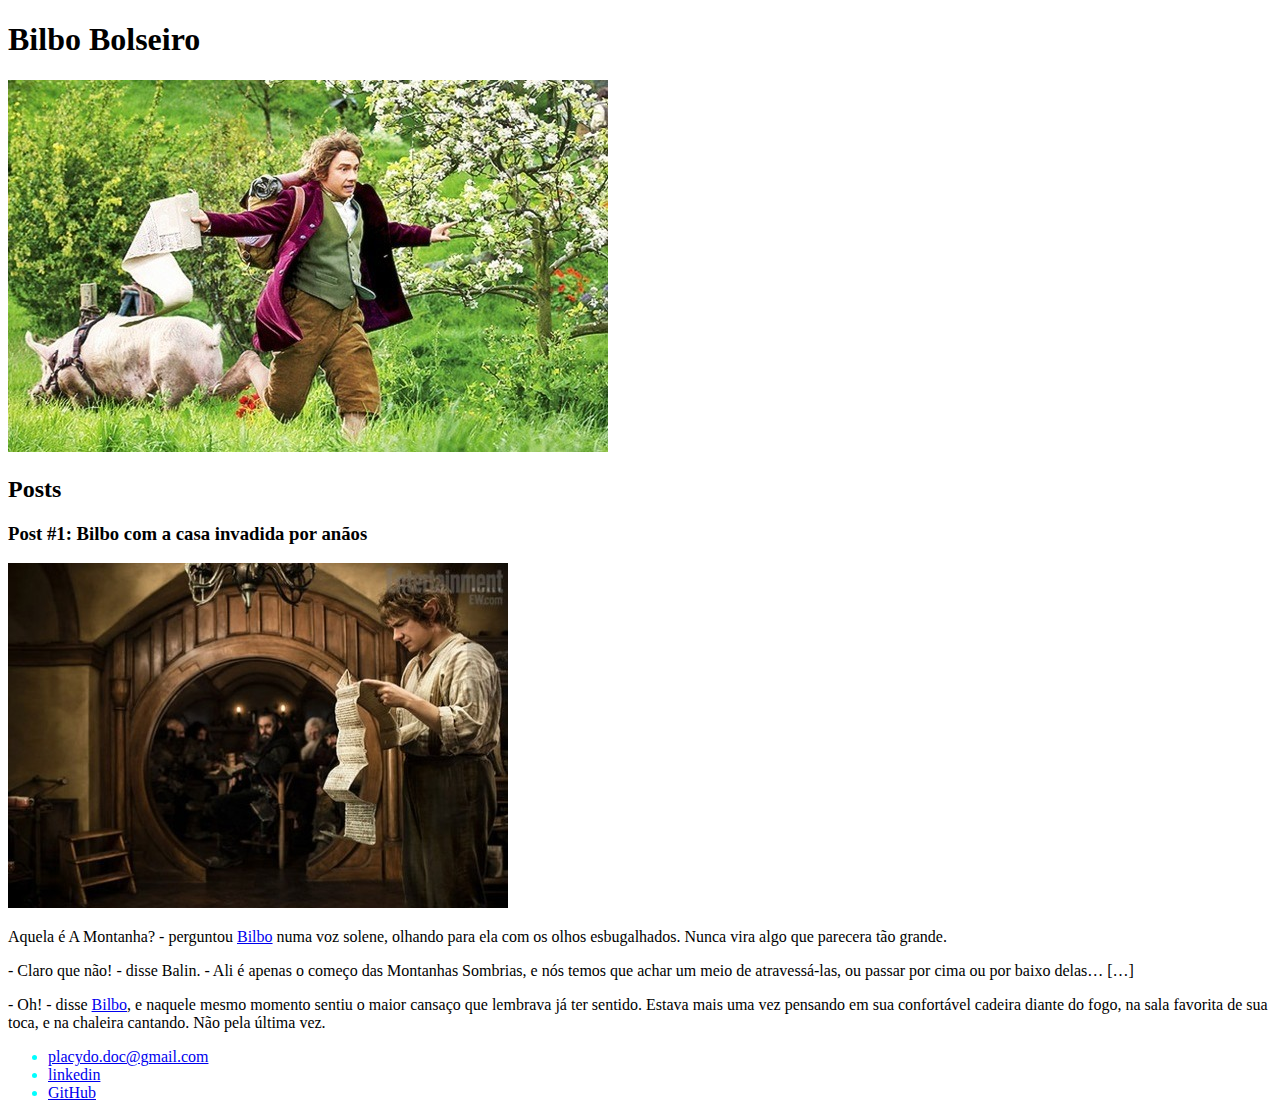
==== Introdução a HTML e CSS/index.html @ ddac4a71 "alterei o nome da pasta" ====
<!DOCTYPE html>
<html lang="pt">
<head>
    <meta charset="UTF-8">
    <meta http-equiv="X-UA-Compatible" content="IE=edge">
    <meta name="viewport" content="width=device-width, initial-scale=1.0">
    <link rel="stylesheet" href="clss.css">
    <title>Placydo Lima</title>
</head>
<body>
    <header>
        <h1> Bilbo Bolseiro</h1>
        <img src="bilbo.jpg" alt="Foto do Bilbo Correndo">
    </header>
    <section>
        <header>
            <h2>Posts</h2>
        </header>
        <article>
            <header>
                <h3>Post #1: Bilbo com a casa invadida por anãos</h3>
                <img src="bilbo2.jpg" alt="Bilbo com a lista">
            </header>
            <p> Aquela é A Montanha? - perguntou <a href="https://senhor-dos-aneis.tumblr.com/tagged/Bilbo%20Bolseiro" target="_blank">Bilbo</a> numa voz solene, olhando para ela com os olhos esbugalhados. Nunca vira algo que parecera tão grande. </p>
            <p> - Claro que não! - disse Balin. - Ali é apenas o começo das Montanhas Sombrias, e nós temos que achar um meio de atravessá-las, ou passar por cima ou por baixo delas… […]</p>
                
            <p> - Oh! - disse <a href="mailto:placydo.doc@gmail.com" target="_blank">Bilbo</a>, e naquele mesmo momento sentiu o maior cansaço que lembrava já ter sentido. Estava mais uma vez pensando em sua confortável cadeira diante do fogo, na sala favorita de sua toca, e na chaleira cantando. Não pela última vez.
            </p>
        </article>
    </section>
    <footers>
        <ul class="lista">
            <li>
                <a href="mailto:placydo.doc@gmail.com" target="_blank">placydo.doc@gmail.com</a>
            </li>
            <li>
                <a href="https://www.linkedin.com/in/pl%C3%A1cydo-lima-49a179223/" target="_blank">linkedin</a>
            </li>
            <li>
                <a href="https://github.com/pl4cydo" target="_blank">GitHub</a>
            </li>
        </ul>
    </footers>
</body>
</html>
---- Introdução a HTML e CSS/clss.css ----
.lista {
    color:aqua
}
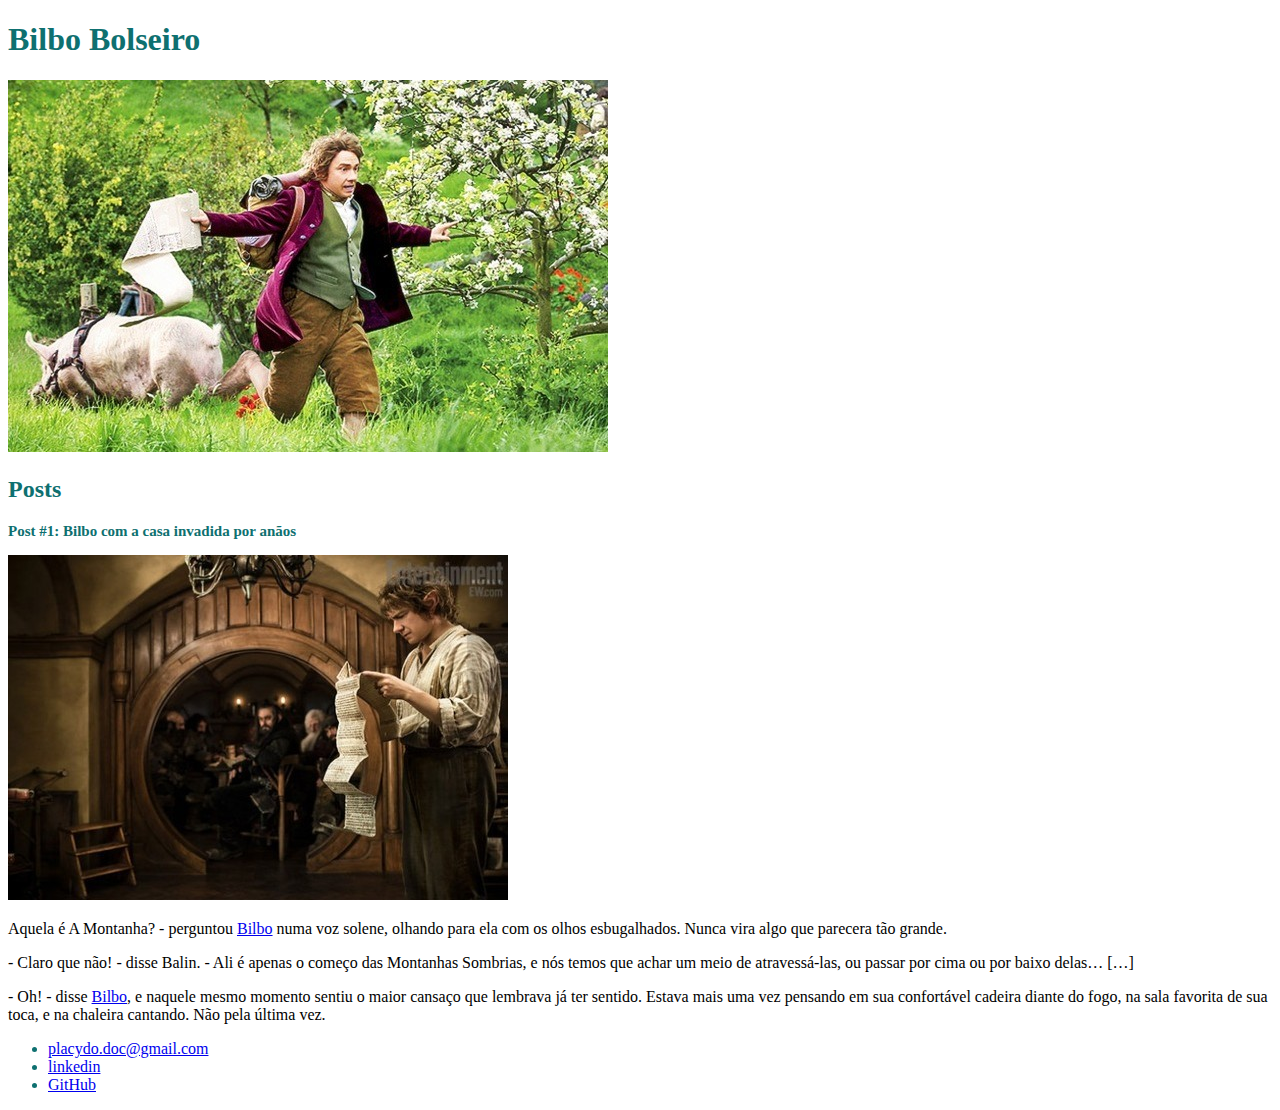
==== commit 84331610: "começo das aulas de CSS" ====
--- a/Introdução a HTML e CSS/index.html
+++ b/Introdução a HTML e CSS/index.html
@@ -9,16 +9,16 @@
 </head>
 <body>
     <header>
-        <h1> Bilbo Bolseiro</h1>
+        <h1 id="titulo"> Bilbo Bolseiro</h1>
         <img src="bilbo.jpg" alt="Foto do Bilbo Correndo">
     </header>
     <section>
         <header>
-            <h2>Posts</h2>
+            <h2 class="posts">Posts</h2>
         </header>
         <article>
             <header>
-                <h3>Post #1: Bilbo com a casa invadida por anãos</h3>
+                <h3 class="post_title">Post #1: Bilbo com a casa invadida por anãos</h3>
                 <img src="bilbo2.jpg" alt="Bilbo com a lista">
             </header>
             <p> Aquela é A Montanha? - perguntou <a href="https://senhor-dos-aneis.tumblr.com/tagged/Bilbo%20Bolseiro" target="_blank">Bilbo</a> numa voz solene, olhando para ela com os olhos esbugalhados. Nunca vira algo que parecera tão grande. </p>
--- a/Introdução a HTML e CSS/clss.css
+++ b/Introdução a HTML e CSS/clss.css
@@ -1,3 +1,18 @@
+#titulo, .posts, .post_title {
+    color:rgb(14, 112, 112)
+}
+
+.post_title {
+    font-size: 15px;
+    /* font-style: italic; */
+    font-style: arial;
+}
+
+
 .lista {
-    color:aqua
-}+    color:rgb(14, 112, 112)
+}
+
+/* .posts {
+    color: aquamarine;
+} */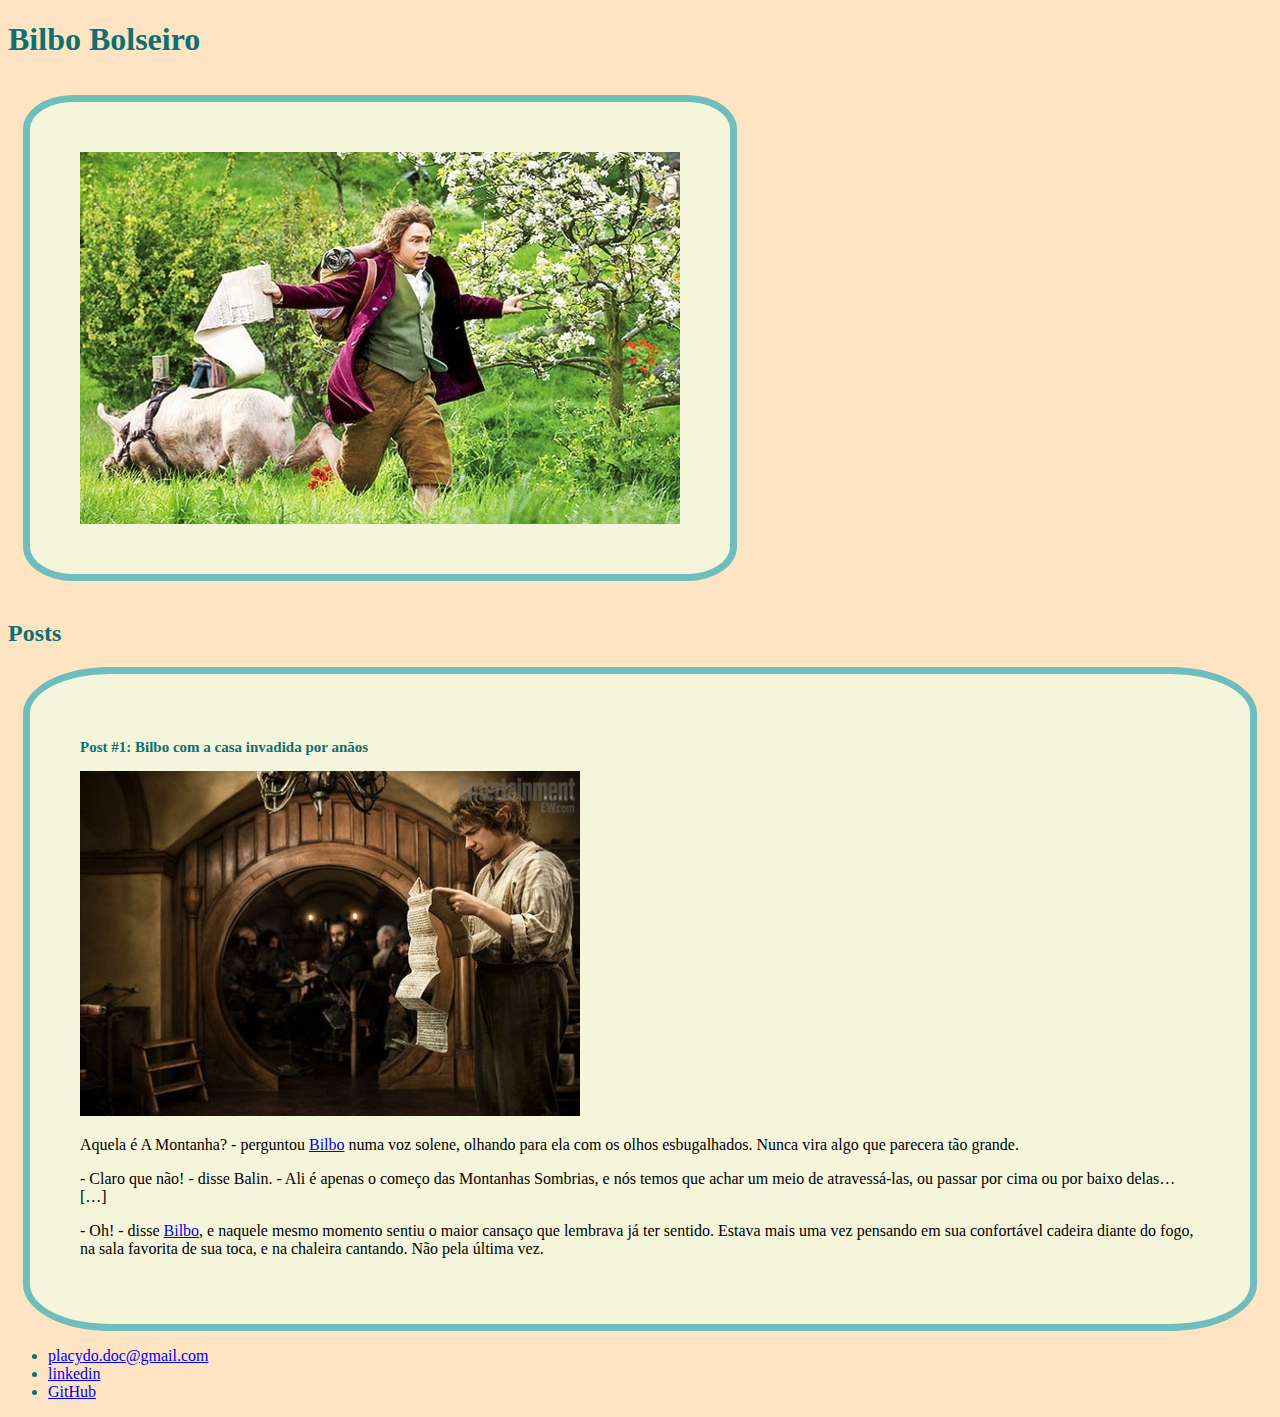
==== commit 23c374bf: "fim da aula de introduçao a CSS" ====
--- a/Introdução a HTML e CSS/index.html
+++ b/Introdução a HTML e CSS/index.html
@@ -10,13 +10,13 @@
 <body>
     <header>
         <h1 id="titulo"> Bilbo Bolseiro</h1>
-        <img src="bilbo.jpg" alt="Foto do Bilbo Correndo">
+        <img src="bilbo.jpg" class="bilboImg" alt="Foto do Bilbo Correndo">
     </header>
     <section>
         <header>
             <h2 class="posts">Posts</h2>
         </header>
-        <article>
+        <article class="post">
             <header>
                 <h3 class="post_title">Post #1: Bilbo com a casa invadida por anãos</h3>
                 <img src="bilbo2.jpg" alt="Bilbo com a lista">
--- a/Introdução a HTML e CSS/clss.css
+++ b/Introdução a HTML e CSS/clss.css
@@ -1,3 +1,13 @@
+body {
+    background-color: bisque;
+}
+.bilboImg {
+    background-color: beige;
+    padding: 50px;
+    border: 7px solid rgb(112, 189, 189);
+    border-radius: 7%;
+    margin: 15px;
+}
 #titulo, .posts, .post_title {
     color:rgb(14, 112, 112)
 }
@@ -7,7 +17,13 @@
     /* font-style: italic; */
     font-style: arial;
 }
-
+.post {
+    background-color: beige;
+    padding: 50px;
+    border: 7px solid rgb(112, 189, 189);
+    border-radius: 7%;
+    margin: 15px;
+}
 
 .lista {
     color:rgb(14, 112, 112)
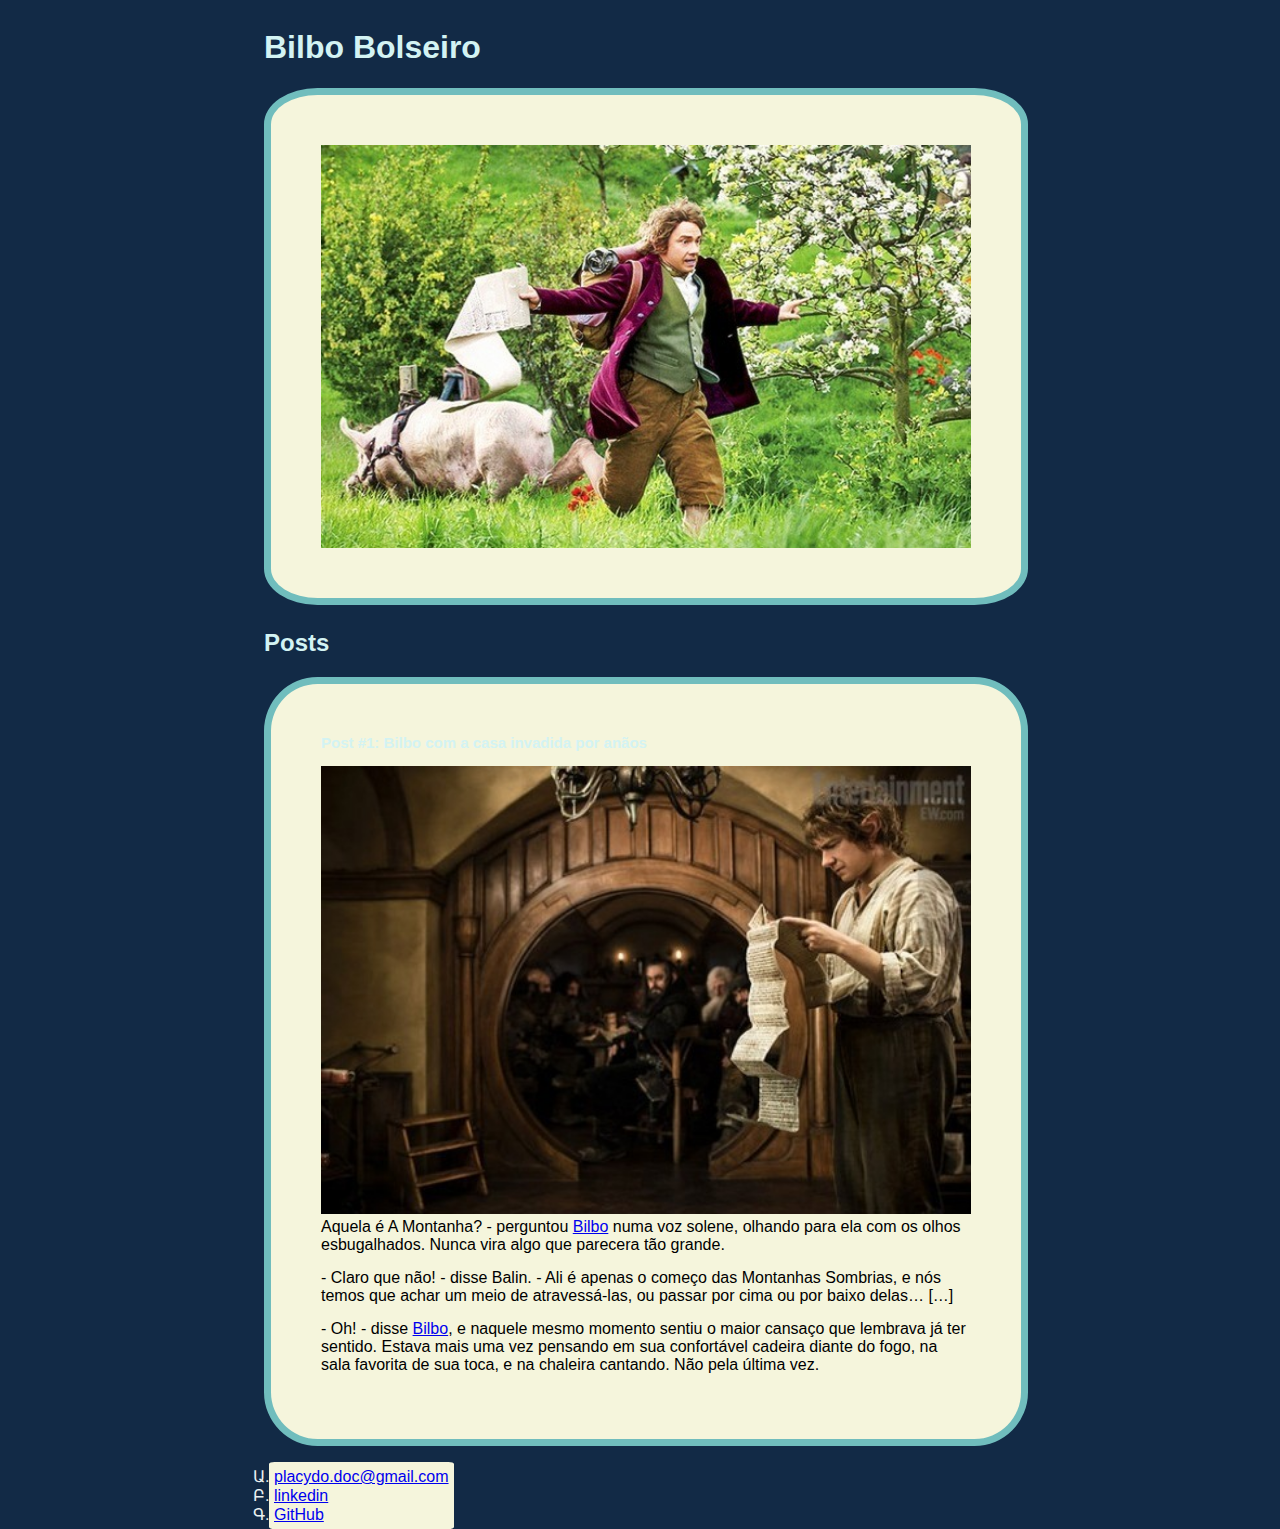
==== commit 604c7068: "Aula Estilizando elementos, textos e listas" ====
--- a/Introdução a HTML e CSS/index.html
+++ b/Introdução a HTML e CSS/index.html
@@ -8,8 +8,8 @@
     <title>Placydo Lima</title>
 </head>
 <body>
-    <header>
-        <h1 id="titulo"> Bilbo Bolseiro</h1>
+    <header class="jorge">
+        <h1 class="titulo"> Bilbo Bolseiro</h1>
         <img src="bilbo.jpg" class="bilboImg" alt="Foto do Bilbo Correndo">
     </header>
     <section>
@@ -19,12 +19,12 @@
         <article class="post">
             <header>
                 <h3 class="post_title">Post #1: Bilbo com a casa invadida por anãos</h3>
-                <img src="bilbo2.jpg" alt="Bilbo com a lista">
+                <img src="bilbo2.jpg" class="bilbo2" alt="Bilbo com a lista">
             </header>
-            <p> Aquela é A Montanha? - perguntou <a href="https://senhor-dos-aneis.tumblr.com/tagged/Bilbo%20Bolseiro" target="_blank">Bilbo</a> numa voz solene, olhando para ela com os olhos esbugalhados. Nunca vira algo que parecera tão grande. </p>
-            <p> - Claro que não! - disse Balin. - Ali é apenas o começo das Montanhas Sombrias, e nós temos que achar um meio de atravessá-las, ou passar por cima ou por baixo delas… […]</p>
+            <p class="postContent1"> Aquela é A Montanha? - perguntou <a href="https://senhor-dos-aneis.tumblr.com/tagged/Bilbo%20Bolseiro" target="_blank">Bilbo</a> numa voz solene, olhando para ela com os olhos esbugalhados. Nunca vira algo que parecera tão grande. </p>
+            <p class="postContent2"> - Claro que não! - disse Balin. - Ali é apenas o começo das Montanhas Sombrias, e nós temos que achar um meio de atravessá-las, ou passar por cima ou por baixo delas… […]</p>
                 
-            <p> - Oh! - disse <a href="mailto:placydo.doc@gmail.com" target="_blank">Bilbo</a>, e naquele mesmo momento sentiu o maior cansaço que lembrava já ter sentido. Estava mais uma vez pensando em sua confortável cadeira diante do fogo, na sala favorita de sua toca, e na chaleira cantando. Não pela última vez.
+            <p class="postContent3"> - Oh! - disse <a href="mailto:placydo.doc@gmail.com" target="_blank">Bilbo</a>, e naquele mesmo momento sentiu o maior cansaço que lembrava já ter sentido. Estava mais uma vez pensando em sua confortável cadeira diante do fogo, na sala favorita de sua toca, e na chaleira cantando. Não pela última vez.
             </p>
         </article>
     </section>
--- a/Introdução a HTML e CSS/clss.css
+++ b/Introdução a HTML e CSS/clss.css
@@ -1,32 +1,67 @@
 body {
-    background-color: bisque;
+    background-color: #122a46;
+    font-family:sans-serif;
+    position: absolute;
+    /* top: 50%; */
+    left: 20%;
+    /* margin: -25px 0 0 -25px; */
 }
 .bilboImg {
     background-color: beige;
     padding: 50px;
     border: 7px solid rgb(112, 189, 189);
     border-radius: 7%;
-    margin: 15px;
+    margin: 0;
+    width: 650px;
 }
-#titulo, .posts, .post_title {
-    color:rgb(14, 112, 112)
+.titulo, .posts, .post_title {
+    color:rgb(211, 243, 243);
+    /* font-family:sans-serif; */
 }
 
+.jorge {
+    width: 650px;
+}
+.titulo {
+    width: 650px;
+}
 .post_title {
     font-size: 15px;
     /* font-style: italic; */
     font-style: arial;
+    margin: 0;
+    margin-bottom: 15px;
+}
+.postContent1, .postContent2, .postContent3 {
+    margin: 0;
+    margin-right: 0;
+    margin-bottom: 15px;
+    font-family:sans-serif;
+    /* text-transform: uppercase; */
 }
 .post {
     background-color: beige;
     padding: 50px;
     border: 7px solid rgb(112, 189, 189);
     border-radius: 7%;
-    margin: 15px;
+    margin-right:500px;
+    width: 650px;
+
+}
+
+.bilbo2 {
+    width: 650px;
 }
 
 .lista {
-    color:rgb(14, 112, 112)
+    background-color: beige;
+    list-style-type: armenian;
+    color:rgb(235, 241, 241);
+    border-radius: 3%;
+    margin-right: 500px;
+    padding: 5px;
+    position: absolute;
+    left: 5px;
 }
 
 /* .posts {
